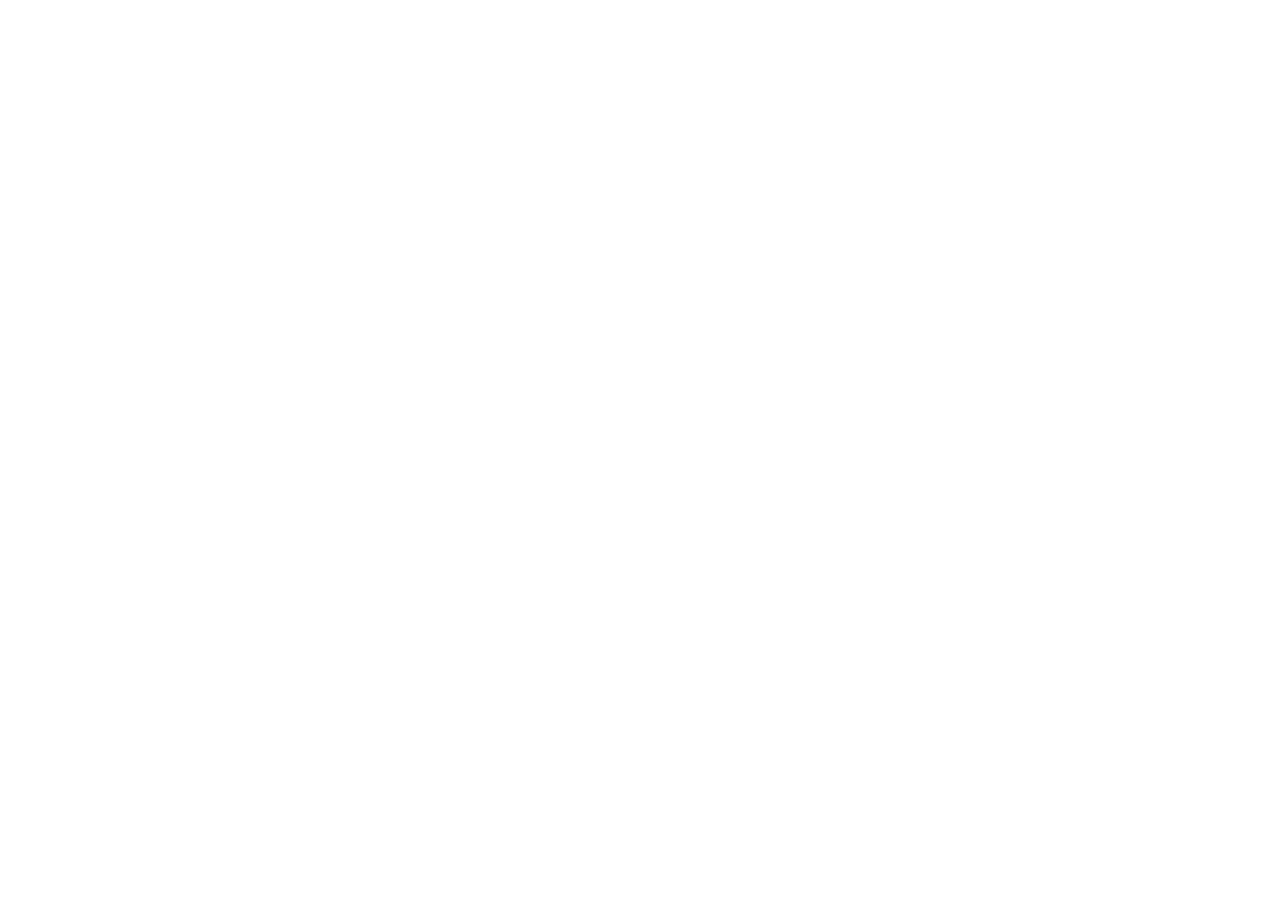
==== docs/index.html @ b3f6e9a8 "subiendo app web a githuPages" ====
<!doctype html><html lang="en"><head><meta charset="utf-8"><title>SpotiApp</title><base href="/"><link rel="stylesheet" href="https://stackpath.bootstrapcdn.com/bootstrap/4.1.0/css/bootstrap.min.css" integrity="sha384-9gVQ4dYFwwWSjIDZnLEWnxCjeSWFphJiwGPXr1jddIhOegiu1FwO5qRGvFXOdJZ4" crossorigin="anonymous"><meta name="viewport" content="width=device-width,initial-scale=1"><link rel="icon" type="image/x-icon" href="favicon.ico"><link href="styles.36aa824fc72b0852b375.bundle.css" rel="stylesheet"/></head><body><app-root></app-root><script src="https://code.jquery.com/jquery-3.3.1.slim.min.js" integrity="sha384-q8i/X+965DzO0rT7abK41JStQIAqVgRVzpbzo5smXKp4YfRvH+8abtTE1Pi6jizo" crossorigin="anonymous"></script><script src="https://cdnjs.cloudflare.com/ajax/libs/popper.js/1.14.0/umd/popper.min.js" integrity="sha384-cs/chFZiN24E4KMATLdqdvsezGxaGsi4hLGOzlXwp5UZB1LY//20VyM2taTB4QvJ" crossorigin="anonymous"></script><script src="https://stackpath.bootstrapcdn.com/bootstrap/4.1.0/js/bootstrap.min.js" integrity="sha384-uefMccjFJAIv6A+rW+L4AHf99KvxDjWSu1z9VI8SKNVmz4sk7buKt/6v9KI65qnm" crossorigin="anonymous"></script><script type="text/javascript" src="inline.318b50c57b4eba3d437b.bundle.js"></script><script type="text/javascript" src="polyfills.b6b2cd0d4c472ac3ac12.bundle.js"></script><script type="text/javascript" src="main.52ada80e99553bf1e726.bundle.js"></script></body></html>
---- docs/styles.36aa824fc72b0852b375.bundle.css ----
body{background-color:#000;color:#fff!important}hr{border-color:#fff}.jumbotron{background-color:#171717}.puntero{cursor:pointer}.carousel-item{width:100%;height:500px;background-size:cover}@media (max-width:600px){.carousel-item{height:280px}}.main-container{margin-top:30px}.img-circle{border-radius:100%}.img-50{width:50px}.top30{margin-bottom:30px}.animated{-webkit-animation-duration:1s;animation-duration:1s;-webkit-animation-fill-mode:both;animation-fill-mode:both}.fast{-webkit-animation-duration:.4s;animation-duration:.4s;-webkit-animation-fill-mode:both;animation-fill-mode:both}@-webkit-keyframes fadeIn{from{opacity:0}to{opacity:1}}@keyframes fadeIn{from{opacity:0}to{opacity:1}}.fadeIn{-webkit-animation-name:fadeIn;animation-name:fadeIn}
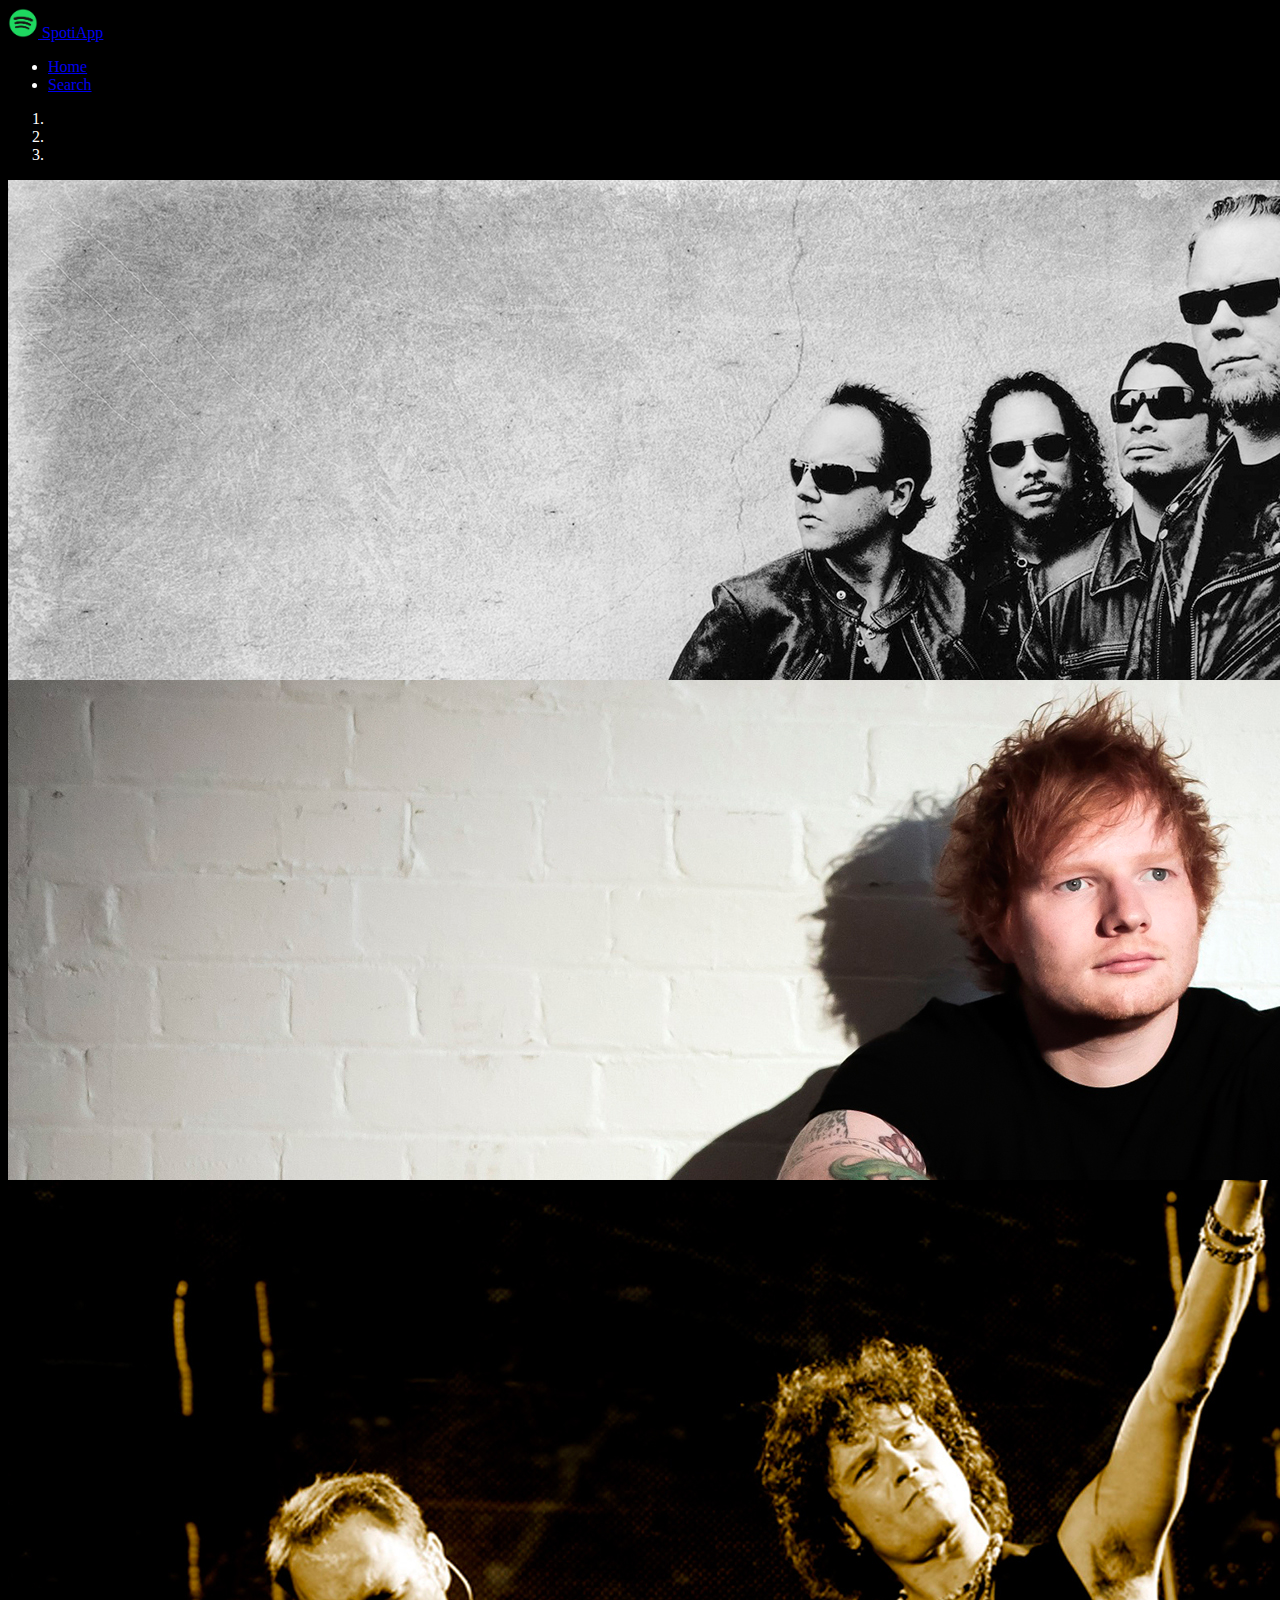
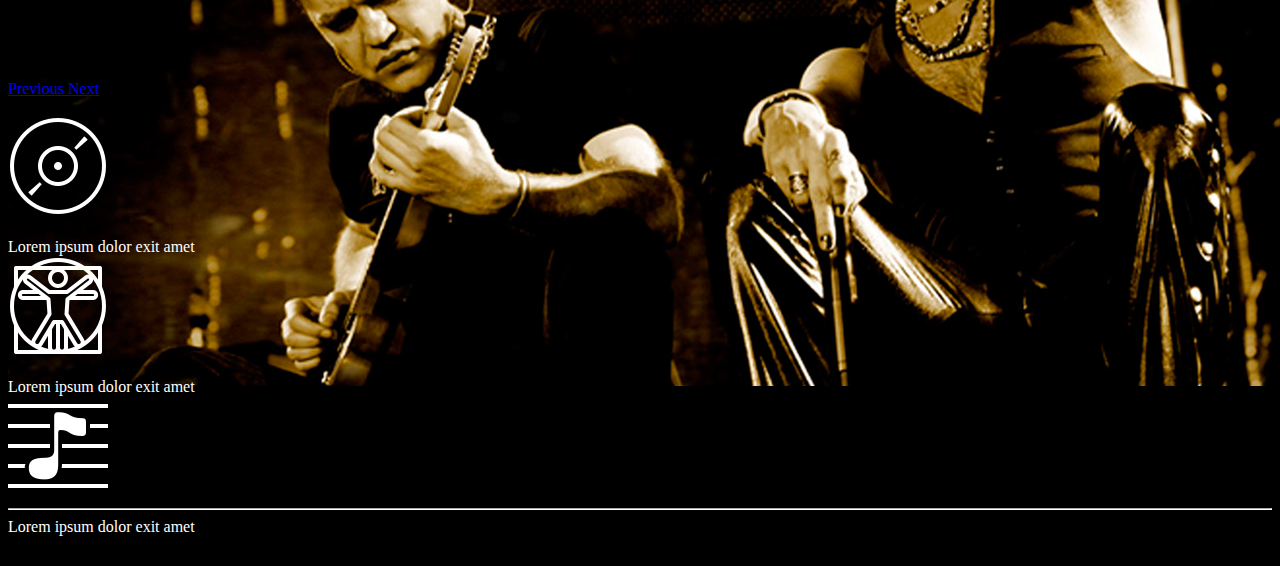
==== commit 75277fbe: "subiendo app web a githuPages" ====
--- a/docs/index.html
+++ b/docs/index.html
@@ -1 +1 @@
-<!doctype html><html lang="en"><head><meta charset="utf-8"><title>SpotiApp</title><base href="/"><link rel="stylesheet" href="https://stackpath.bootstrapcdn.com/bootstrap/4.1.0/css/bootstrap.min.css" integrity="sha384-9gVQ4dYFwwWSjIDZnLEWnxCjeSWFphJiwGPXr1jddIhOegiu1FwO5qRGvFXOdJZ4" crossorigin="anonymous"><meta name="viewport" content="width=device-width,initial-scale=1"><link rel="icon" type="image/x-icon" href="favicon.ico"><link href="styles.36aa824fc72b0852b375.bundle.css" rel="stylesheet"/></head><body><app-root></app-root><script src="https://code.jquery.com/jquery-3.3.1.slim.min.js" integrity="sha384-q8i/X+965DzO0rT7abK41JStQIAqVgRVzpbzo5smXKp4YfRvH+8abtTE1Pi6jizo" crossorigin="anonymous"></script><script src="https://cdnjs.cloudflare.com/ajax/libs/popper.js/1.14.0/umd/popper.min.js" integrity="sha384-cs/chFZiN24E4KMATLdqdvsezGxaGsi4hLGOzlXwp5UZB1LY//20VyM2taTB4QvJ" crossorigin="anonymous"></script><script src="https://stackpath.bootstrapcdn.com/bootstrap/4.1.0/js/bootstrap.min.js" integrity="sha384-uefMccjFJAIv6A+rW+L4AHf99KvxDjWSu1z9VI8SKNVmz4sk7buKt/6v9KI65qnm" crossorigin="anonymous"></script><script type="text/javascript" src="inline.318b50c57b4eba3d437b.bundle.js"></script><script type="text/javascript" src="polyfills.b6b2cd0d4c472ac3ac12.bundle.js"></script><script type="text/javascript" src="main.52ada80e99553bf1e726.bundle.js"></script></body></html>+<!doctype html><html lang="en"><head><meta charset="utf-8"><title>SpotiApp</title><link rel="stylesheet" href="https://stackpath.bootstrapcdn.com/bootstrap/4.1.0/css/bootstrap.min.css" integrity="sha384-9gVQ4dYFwwWSjIDZnLEWnxCjeSWFphJiwGPXr1jddIhOegiu1FwO5qRGvFXOdJZ4" crossorigin="anonymous"><meta name="viewport" content="width=device-width,initial-scale=1"><link rel="icon" type="image/x-icon" href="favicon.ico"><link href="styles.36aa824fc72b0852b375.bundle.css" rel="stylesheet"/></head><body><app-root></app-root><script src="https://code.jquery.com/jquery-3.3.1.slim.min.js" integrity="sha384-q8i/X+965DzO0rT7abK41JStQIAqVgRVzpbzo5smXKp4YfRvH+8abtTE1Pi6jizo" crossorigin="anonymous"></script><script src="https://cdnjs.cloudflare.com/ajax/libs/popper.js/1.14.0/umd/popper.min.js" integrity="sha384-cs/chFZiN24E4KMATLdqdvsezGxaGsi4hLGOzlXwp5UZB1LY//20VyM2taTB4QvJ" crossorigin="anonymous"></script><script src="https://stackpath.bootstrapcdn.com/bootstrap/4.1.0/js/bootstrap.min.js" integrity="sha384-uefMccjFJAIv6A+rW+L4AHf99KvxDjWSu1z9VI8SKNVmz4sk7buKt/6v9KI65qnm" crossorigin="anonymous"></script><script type="text/javascript" src="inline.318b50c57b4eba3d437b.bundle.js"></script><script type="text/javascript" src="polyfills.b6b2cd0d4c472ac3ac12.bundle.js"></script><script type="text/javascript" src="main.52ada80e99553bf1e726.bundle.js"></script></body></html>